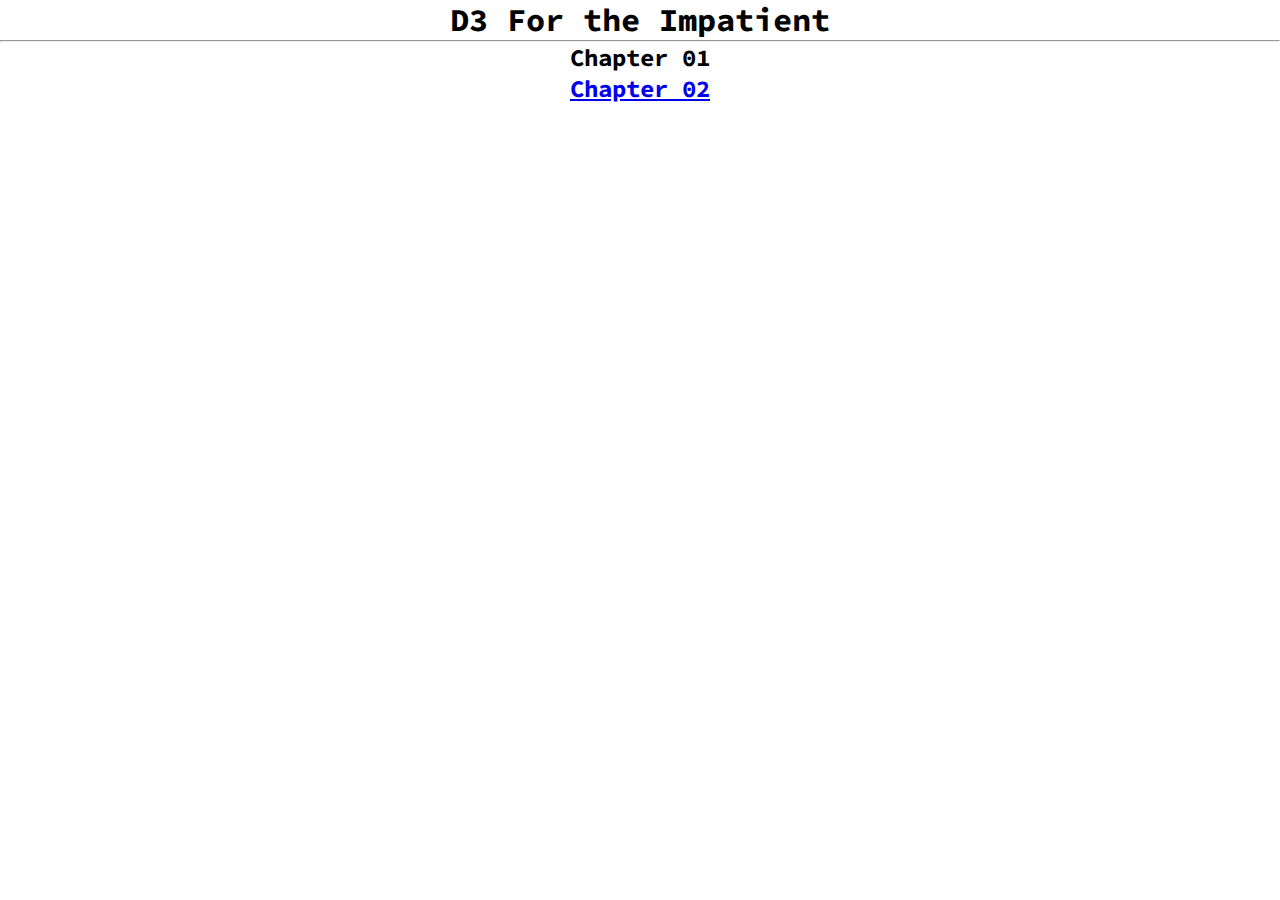
==== index.html @ b140580f "Add Index Page" ====
<!DOCTYPE html>
<html>
<head>
  <title>D3 for the Impatient</title>
  <meta charset="utf-8">
  <link rel="icon" type="image/x-icon" href="./icon.ico">
  <link rel="preconnect" href="https://fonts.googleapis.com">
  <link rel="preconnect" href="https://fonts.gstatic.com" crossorigin>
  <link href="https://fonts.googleapis.com/css2?family=Source+Code+Pro&display=swap" rel="stylesheet">
  <style type="text/css">
  	* {
  		margin: 0;
  		padding: 0;
  		font-family: 'Source Code Pro', monospace;
  		text-align: center;
  	}
  </style>
</head>
<body>
	<h1>D3 For the Impatient</h1>
	<hr>
	<h2>Chapter 01</h2>
	<h2><a href="./Chapter02/lets_make_some_graphs_already.html">Chapter 02</a></h2>
</body>
</html>
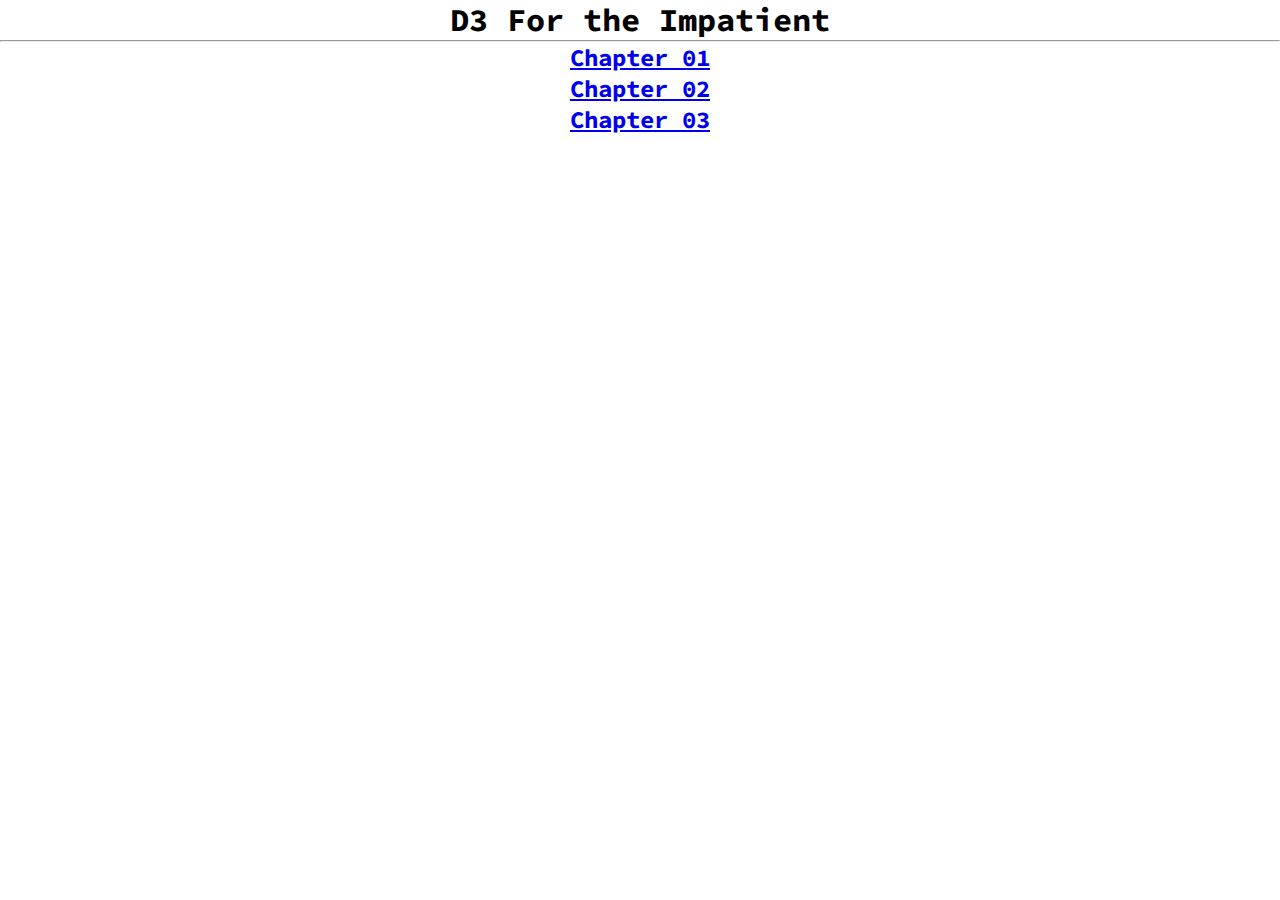
==== commit 75acb261: "Chapter01 [Introduction]" ====
--- a/index.html
+++ b/index.html
@@ -19,7 +19,8 @@
 <body>
 	<h1>D3 For the Impatient</h1>
 	<hr>
-	<h2>Chapter 01</h2>
-	<h2><a href="./Chapter02/lets_make_some_graphs_already.html">Chapter 02</a></h2>
+	<h2><a href="./Chapter01/introduction.txt">Chapter 01</a></h2>
+  <h2><a href="./Chapter02/lets_make_some_graphs_already.html">Chapter 02</a></h2>
+	<h2><a href="./Chapter03/the_heart_of_the_matter_selecting_and_binding.html">Chapter 03</a></h2>
 </body>
 </html>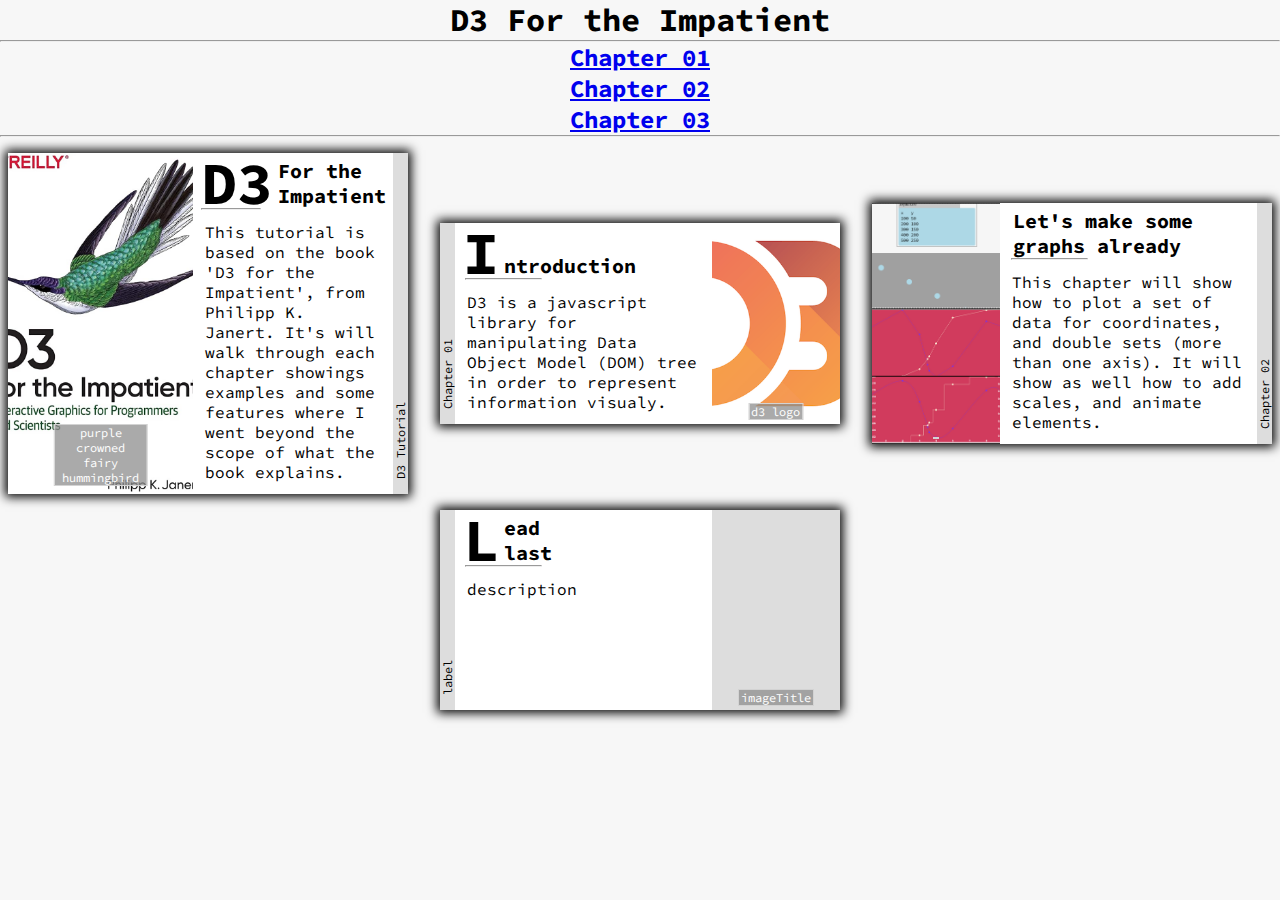
==== commit 887197c1: "Added Index Cards" ====
--- a/index.html
+++ b/index.html
@@ -4,9 +4,9 @@
   <title>D3 for the Impatient</title>
   <meta charset="utf-8">
   <link rel="icon" type="image/x-icon" href="./icon.ico">
-  <link rel="preconnect" href="https://fonts.googleapis.com">
-  <link rel="preconnect" href="https://fonts.gstatic.com" crossorigin>
-  <link href="https://fonts.googleapis.com/css2?family=Source+Code+Pro&display=swap" rel="stylesheet">
+  <link rel="stylesheet" href="index.css">
+  <script type="text/javascript" src="d3.js"></script>
+  <script type="text/javascript" src="index.js"></script>
   <style type="text/css">
   	* {
   		margin: 0;
@@ -14,6 +14,9 @@
   		font-family: 'Source Code Pro', monospace;
   		text-align: center;
   	}
+    body {
+      padding-top: 0 !important;
+    }
   </style>
 </head>
 <body>
@@ -22,5 +25,7 @@
 	<h2><a href="./Chapter01/introduction.txt">Chapter 01</a></h2>
   <h2><a href="./Chapter02/lets_make_some_graphs_already.html">Chapter 02</a></h2>
 	<h2><a href="./Chapter03/the_heart_of_the_matter_selecting_and_binding.html">Chapter 03</a></h2>
+  <hr>
+  <div class="cards-container" id="index-cards-container"></div>
 </body>
 </html>--- a/index.css
+++ b/index.css
@@ -0,0 +1,269 @@
+@import url('https://fonts.googleapis.com/css2?family=Source+Code+Pro&display=swap');
+
+* {
+  margin: 0;
+  padding: 0;
+  box-sizing: border-box;
+}
+
+body {
+  background-color: rgba(200, 200, 200, 0.15);
+  padding-top: 1.5rem;
+}
+
+section {
+  display: flex;
+  align-items: center;
+  flex-direction: row;
+  flex-wrap: wrap;
+  justify-content: center;
+  margin: auto;
+  outline: 1px gray dotted;
+  padding: 1rem;
+  gap: 1rem;
+}
+
+section svg {
+  animation: fadeInLeft;
+  animation-duration: 1s;
+}
+
+#navbar {
+  display: flex;
+  width: 100%;
+  flex-direction: row;
+  justify-content: space-around;
+  text-align: center;
+  background-color: lightgray;
+  position: fixed;
+  top: 0;
+  transition: top 0.3s;
+  font-family: 'Source Code Pro', monospace;
+}
+
+#navbar p, #navbar a {
+  width: 100%;
+  width: 100%;
+  font-size: 15px;
+  font-weight: bold;
+  text-transform: uppercase;
+  padding: 0.15rem;
+}
+
+#navbar a {
+  background-color: rgba(0, 0, 0, 0.15);
+  text-decoration: none;
+  display: inline-block;
+  color: black;
+}
+
+#navbar a:hover {
+  opacity: 0.7;
+}
+
+.cards-container {
+  width: 100%;
+  display: flex;
+  flex-direction: row;
+  justify-content: space-around;
+  gap: 1rem;
+  flex-wrap: wrap;
+  align-items: center;
+  padding-top: 1rem;
+  padding-bottom: 1rem;;
+}
+
+.card {
+  display: flex;
+  justify-content: space-between;
+  width: 30%;
+  min-width: 400px;
+  -webkit-box-shadow: 0 0 10px 3px black;
+  -moz-box-shadow: 0 0 10px 3px black;
+  box-shadow: 0 0 10px 3px black;
+  background-color: rgba(0, 0, 0, 0.1);
+}
+
+.card-rev {
+  flex-direction: row-reverse;
+}
+
+.main-card .card-content {
+  width: 50%;
+}
+
+.main-card .card-image {
+  height: 200px;
+  width: 50%;
+}
+
+.chapter-card .card-content {
+  width: 66%;
+}
+
+.chapter-card .card-image {
+  width: 33%;
+}
+
+.card .card-image {
+  background-position: center;
+  background-size: cover;
+  background-repeat: no-repeat;
+  position: relative;
+  height: auto;
+  min-height: 200px;
+}
+
+.card .card-image p {
+  color: white;
+  position: absolute;
+  bottom: 2.5%;
+  left: 50%;
+  font-size: 12px;
+  transform: translateX(-50%);
+  background-color: rgba(142, 142, 142, 0.75);
+  padding: 0 2px;
+  z-index: 1;
+  outline: 1px lightgray solid;
+}
+
+.card .card-content {
+  position: relative;
+  margin-left: 15px;
+  background-color: white;
+}
+
+.card-rev .card-content {
+  margin-left: 0 !important;
+  margin-right: 15px !important;
+}
+
+.card .card-content .vertical-label {
+  position: absolute;
+  transform: rotateZ(-90deg);
+  bottom: 0;
+  transform-origin: -8px;
+  font-size: 12px;
+  white-space: nowrap;
+}
+
+.card-rev .card-content .vertical-label {
+  left: 100% !important;
+  transform-origin: 0px 0px;
+}
+
+.card .card-content .card-title {
+  padding: 0 0.5rem;
+  font-weight: bolder;
+  font-size: 20px;
+  display: flex;
+  flex-direction: row;
+  gap: 5px;
+}
+
+.card .card-content .card-title .lead {
+  font-size: 60px;
+  line-height: 100%;
+  height: 55px;
+}
+
+.card .card-content .card-title .last {
+  display: flex;
+  flex-direction: column;
+  justify-content: flex-end;
+}
+
+.card .card-content .card-title .last span {
+  text-align: left;
+  display: block;
+}
+
+.card-ruler {
+  width: 30%;
+  margin-left: 4%;
+}
+
+.card .card-content .card-description {
+  text-align: left;
+  padding: 0.75rem;
+}
+
+section svg, #list-container {
+  margin: auto;
+  border: 1px gray solid;
+}
+
+.svg1 {
+  background-color: rgba(42, 42, 42, .42);
+}
+
+.svg2 {
+  background-color: rgba(200, 12, 55, 0.8);
+}
+
+.svg3 {
+  background-color: rgba(50, 50, 222, 0.8);
+}
+
+.title {
+  width: 100%;
+  text-align: center;
+  box-shadow: 1px 1px 4px 3px gray;
+}
+
+.text-wrapper {
+  width: 100%;
+}
+
+.text-wrapper-title {
+  background-color: #42424242;
+  word-break: break-all;
+  font-size: 12px;
+  font-style: italic;
+  padding: 0.25rem;
+  border-radius: 0.25rem 0.25rem 0 0;
+  max-width: 80%;
+}
+
+.text-wrapper-body {
+  white-space: pre;
+  text-align: left;
+  background-color: lightblue;
+  padding: 0.5rem;
+  border-radius: 0 0.25rem 0.25rem 0.25rem;
+  font-size: 15px;
+  font-family: 'Source Code Pro', monospace;
+  max-height: 500px;
+  overflow: hidden;
+}
+
+.d3-input {
+  display: flex;
+  flex-direction: column;
+  align-items: center;
+  gap: 0.5rem;
+  padding: 0.25rem;
+  margin: 0.5rem auto;
+  outline: 1px gray solid;
+}
+
+.axisWhite, .axisWhite *{
+  stroke: white;
+  fill: white;
+  overflow: hidden;
+}
+
+#list-container {
+  background-color: rgba(50, 50, 222, 0.8);
+  width: 600px;
+  height: auto;
+  padding: 0.5rem 2rem;
+}
+
+#list-container ul li {
+  cursor: pointer;
+}
+
+#list-container ul li:hover {
+  background-color: rgba(0, 0, 0, 0.1);
+}
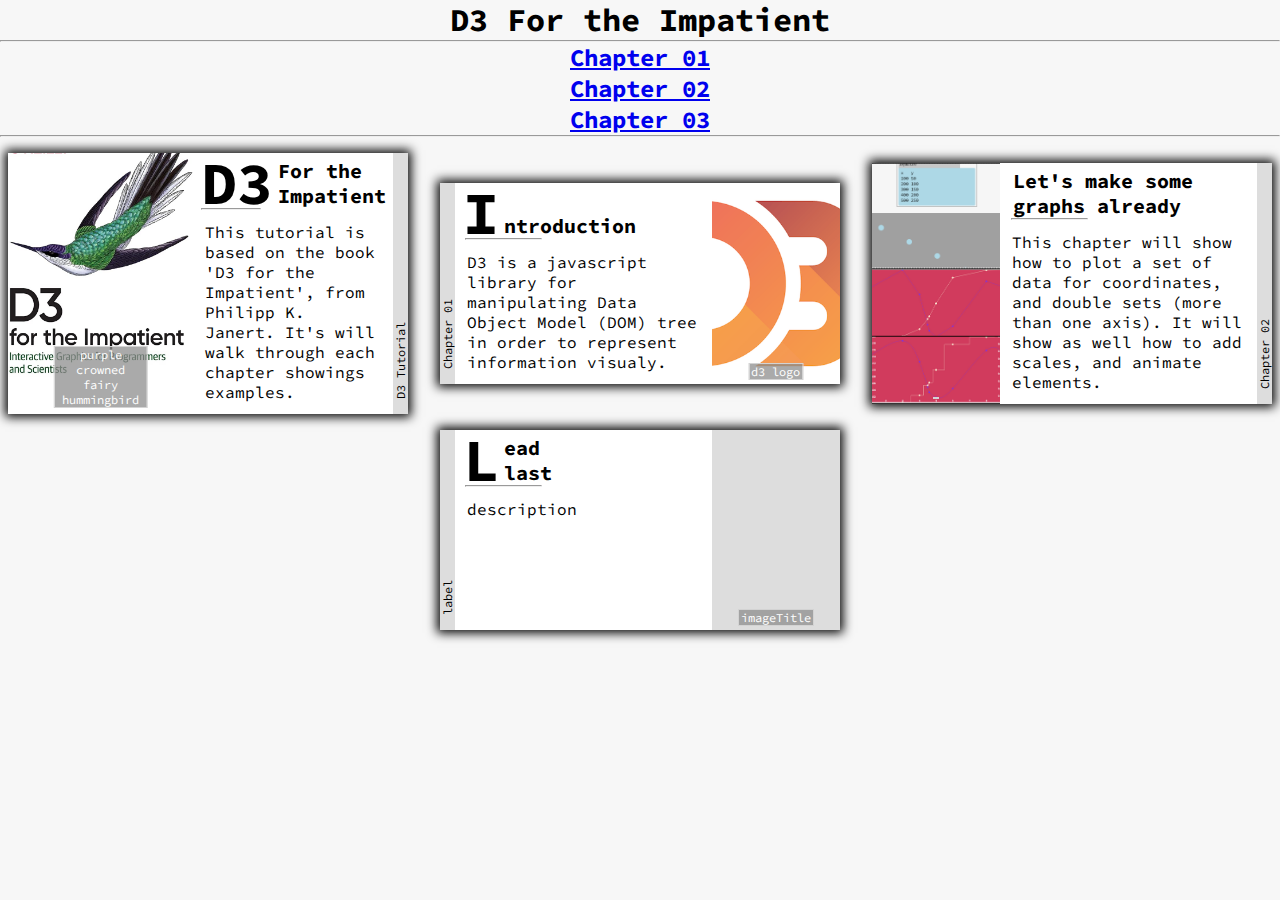
==== commit 15fd51e6: "Chapter02 [Selecting and Binding]" ====
--- a/index.html
+++ b/index.html
@@ -3,7 +3,7 @@
 <head>
   <title>D3 for the Impatient</title>
   <meta charset="utf-8">
-  <link rel="icon" type="image/x-icon" href="./icon.ico">
+  <link rel="icon" type="image/x-icon" href="./assets/icon.ico">
   <link rel="stylesheet" href="index.css">
   <script type="text/javascript" src="d3.js"></script>
   <script type="text/javascript" src="index.js"></script>
--- a/index.css
+++ b/index.css
@@ -10,6 +10,18 @@
   background-color: rgba(200, 200, 200, 0.15);
   padding-top: 1.5rem;
 }
+
+.super-center {
+  display: flex;
+  align-items: center;
+  width: 100%;
+  gap: 1rem;
+}
+
+.super-center svg {
+  margin: 0;
+}
+
 
 section {
   display: flex;
@@ -23,9 +35,18 @@
   gap: 1rem;
 }
 
-section svg {
+section > svg {
   animation: fadeInLeft;
   animation-duration: 1s;
+}
+
+section .manipulating-selection-list {
+ min-width: 300px;
+ margin: auto;
+ text-align: right;
+ padding: 1rem;
+ background-color: lightcoral;
+ outline: 1px gray solid;
 }
 
 #navbar {
@@ -41,20 +62,40 @@
   font-family: 'Source Code Pro', monospace;
 }
 
+@keyframes infiniteSlide {
+  from {
+    transform: translateX(-50%);
+  }
+  to {
+    transform: translateX(70%);
+  }
+}
+
 #navbar p, #navbar a {
-  width: 100%;
-  width: 100%;
   font-size: 15px;
   font-weight: bold;
   text-transform: uppercase;
   padding: 0.15rem;
 }
 
+#navbar p {
+  width: 100%;
+  animation: 15s infinite infiniteSlide ease-in;
+  overflow: hidden;
+  animation-delay: 60s;
+}
+
 #navbar a {
-  background-color: rgba(0, 0, 0, 0.15);
+  min-width: 10%; 
+  background-color: gray;
   text-decoration: none;
   display: inline-block;
   color: black;
+  z-index: 2;
+}
+
+#navbar p:hover {
+  animation-duration: 0s;
 }
 
 #navbar a:hover {
@@ -237,6 +278,22 @@
   overflow: hidden;
 }
 
+.text-wrapper-body table {
+  width: 100%;
+}
+
+.text-wrapper-body table > tr {
+  outline: 1px gray solid;
+}
+
+.text-wrapper-body table tr * {
+  text-align: center;
+}
+
+.text-wrapper-body table tr td td {
+  display: block;
+}
+
 .d3-input {
   display: flex;
   flex-direction: column;
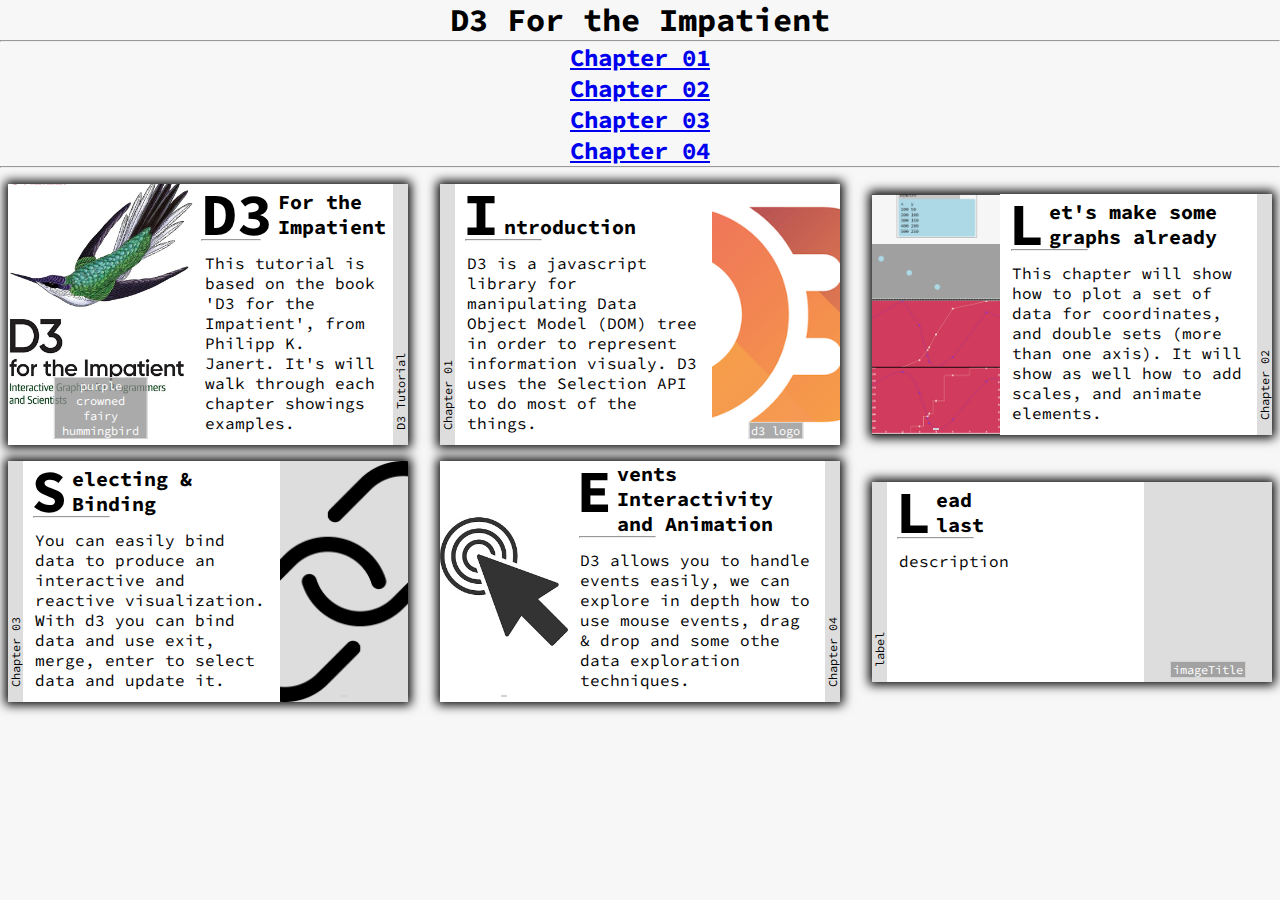
==== commit 0eab0e8c: "Chapter02 [Events, Interactivity and Animations]" ====
--- a/index.html
+++ b/index.html
@@ -24,7 +24,8 @@
 	<hr>
 	<h2><a href="./Chapter01/introduction.txt">Chapter 01</a></h2>
   <h2><a href="./Chapter02/lets_make_some_graphs_already.html">Chapter 02</a></h2>
-	<h2><a href="./Chapter03/the_heart_of_the_matter_selecting_and_binding.html">Chapter 03</a></h2>
+  <h2><a href="./Chapter03/the_heart_of_the_matter_selecting_and_binding.html">Chapter 03</a></h2>
+	<h2><a href="./Chapter04/events_interactivity_and_animation.html">Chapter 04</a></h2>
   <hr>
   <div class="cards-container" id="index-cards-container"></div>
 </body>
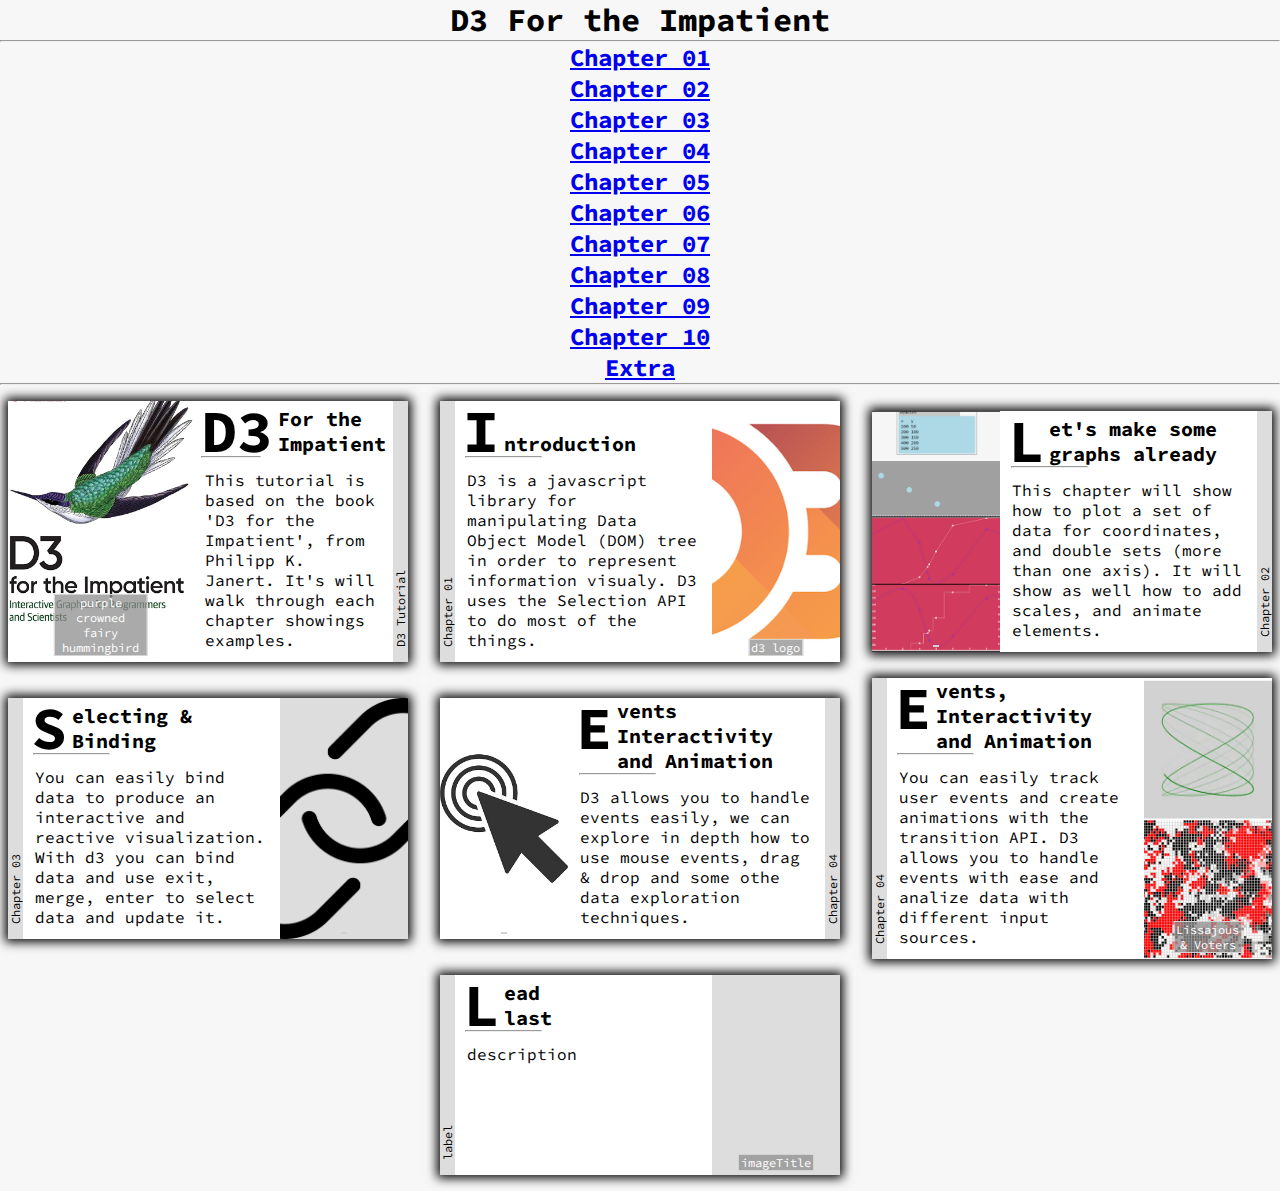
==== commit 360a7699: "42Portfolio d3 svg" ====
--- a/index.html
+++ b/index.html
@@ -25,7 +25,14 @@
 	<h2><a href="./Chapter01/introduction.txt">Chapter 01</a></h2>
   <h2><a href="./Chapter02/lets_make_some_graphs_already.html">Chapter 02</a></h2>
   <h2><a href="./Chapter03/the_heart_of_the_matter_selecting_and_binding.html">Chapter 03</a></h2>
-	<h2><a href="./Chapter04/events_interactivity_and_animation.html">Chapter 04</a></h2>
+  <h2><a href="./Chapter04/events_interactivity_and_animation.html">Chapter 04</a></h2>
+  <h2><a href="./Chapter0X/.html">Chapter 05</a></h2>
+  <h2><a href="./Chapter0X/.html">Chapter 06</a></h2>
+  <h2><a href="./Chapter0X/.html">Chapter 07</a></h2>
+  <h2><a href="./Chapter0X/.html">Chapter 08</a></h2>
+  <h2><a href="./Chapter0X/.html">Chapter 09</a></h2>
+  <h2><a href="./Chapter0X/.html">Chapter 10</a></h2>
+	<h2><a href="./Extra/index.html">Extra</a></h2>
   <hr>
   <div class="cards-container" id="index-cards-container"></div>
 </body>
